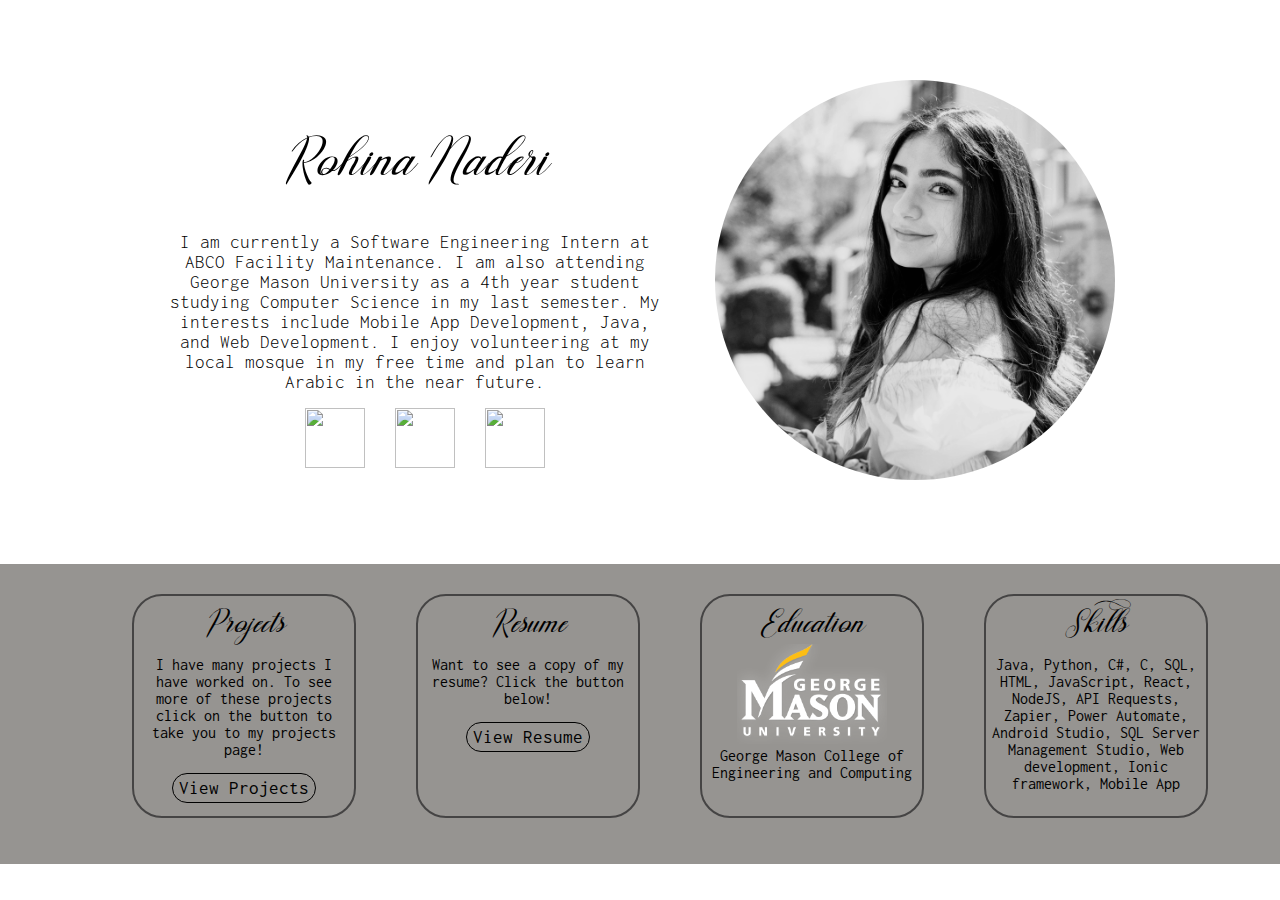
==== index.html @ f367e1b8 "Changed screen adapting" ====
<!DOCTYPE html>
<html>
  <head>
    <title>Rohina Naderi</title>
    <meta name="viewport" content="width=device-width, initial-scale=1.0" />
    <link
      rel="stylesheet"
      type="text/css"
      media="screen"
      href="css/newtab.css"
    />
    <script src="js/newtab.js"></script>
  </head>

  <body>
    <div class="intro-div">
      <div>
        <h1 id="name-display">Rohina Naderi</h1>
        <!-- <h1 id="about-me">About me</h1> -->
        <h2 id="bio">
          I am currently a Software Engineering Intern at ABCO Facility
          Maintenance. I am also attending George Mason University as a 4th year
          student studying Computer Science in my last semester. My interests
          include Mobile App Development, Java, and Web Development. I enjoy
          volunteering at my local mosque in my free time and plan to learn
          Arabic in the near future.
        </h2>
        <div id="icon-cont">
          <a
            href="mailto:rohinanadri@gmail.com?subject=Hello%20from%20your%20website&body=Hi%20there,%0A%0AI%20found%20your%20website%20and%20wanted%20to%20get%20in%20touch.%0A%0ABest%20regards,%0A[Your%20Name]"
          >
            <img id="icons" src="assets/email-icon.webp" />
          </a>
          <a href="https://www.linkedin.com/in/rohina-naderi">
            <img id="icons" src="assets/linked-in.webp" />
          </a>
          <a href="https://github.com/rohinanad">
            <img id="icons" src="assets/github-icon.png" />
          </a>
        </div>
      </div>
      <div>
        <img id="profile-photo" src="assets/profile.jpg" alt="profile image" />
      </div>
    </div>
    <div id="under-content">
      <div class="others">
        <div class="titles">Projects</div>
        <div class="descriptions">
          I have many projects I have worked on. To see more of these projects
          click on the button to take you to my projects page!
        </div>
        <div class="buttons">
          <button
            class="take-to-projects"
            id="projects"
            onclick="goToAnotherPage('pages/project.html')"
          >
            View Projects
          </button>
        </div>
      </div>
      <div class="others">
        <div class="titles">Resume</div>
        <div class="descriptions">
          Want to see a copy of my resume? Click the button below!
        </div>
        <div class="buttons">
          <button
            class="take-to-projects"
            id="resume"
            onclick="displayResume()"
          >
            View Resume
          </button>
        </div>
      </div>
      <div class="others">
        <div id="title-ed">Education</div>
        <div id="education">
          <div><img id="mason-logo" src="assets/logo.png" alt="" /></div>
          <div>George Mason College of Engineering and Computing</div>
        </div>
      </div>
      <div class="others">
        <div class="titles">Skills</div>
        <div class="descriptions">
          Java, Python, C#, C, SQL, HTML, JavaScript, React, NodeJS, API
          Requests, Zapier, Power Automate, Android Studio, SQL Server
          Management Studio, Web development, Ionic framework, Mobile App
        </div>
      </div>
    </div>
  </body>
</html>
---- css/newtab.css ----
@font-face {
    font-family: 'HelloOlivia';
    src: url('../assets/fonts//hello_olivia/Hello\ Olivia\ Italic.ttf')format('trueType');
}
@font-face {
    font-family: 'Inconsolata';
    src: url('../assets/fonts/Inconsolata-VariableFont_wdth\,wght.ttf')format('trueType');
}
body{
    background-color: white;
    height: 100%;
    margin:0;
}
#name-display{
    font-family: 'HelloOlivia';
    font-weight: 150;
    font-size: 50px;
    display: flex;
    justify-content: center;
    margin-right: 50px;
    position: relative;
    left: -100%; /* Initially positioned outside the viewport */
    transition: left 1.0s ease-in-out; /* Smooth transition effect */
}
#profile-photo{
    height: 400px;
    border-radius: 300px;
    position: relative;
    right: -500px; /* Initially positioned outside the viewport */
    transition: right 1.0s ease-in-out; /* Smooth transition effect */
}
#bio{
    font-family: 'Inconsolata';
    font-weight: 300;
    width: 500px;
    text-align: center;
    margin-top: 10px;
    margin-right: 50px;
    font-size:larger;
    position: relative;
    left: -100%; /* Initially positioned outside the viewport */
    transition: left 1.0s ease-in-out; /* Smooth transition effect */
}
.intro-div{
    display: flex;
    justify-content: center;
    margin-top: 80px;
    margin-bottom: 80px;
}
#icons{
    margin-right: 30px;
    height: 60px;
    width: 60px;
}
#icon-cont{
    display: flex;
    justify-content: center;
    position: relative;
    right: -500px; /* Initially positioned outside the viewport */
    transition: right 1.0s ease-in-out; /* Smooth transition effect */
}
#under-content{
    background-color: #969491;
    flex:1;
    height:300px;
    display: flex;
    justify-content: center;
}
.others{
    height: 220px;
    width: 220px;
    border:2px solid rgb(69, 68, 68);
    margin-top: 30px;
    margin-left: 60px;
    border-radius: 30px;
}
.titles{
    font-family: 'HelloOlivia';
    display: flex;
    justify-content: center;
    font-size: 30px;
}
.descriptions{
    font-family: 'Inconsolata';
    margin-left: 4px;
    margin-right: 4px;
    display: flex;
    justify-content: center;
    text-align: center;
    margin-top: 10px;
}
#mason-logo{
    height: 100px;
}
#education{
    display: inline;
    justify-content: center;
    height: fit-content;
    font-family: 'Inconsolata';
    margin-left: 4px;
    margin-right: 4px;
    text-align: center;
    margin-top: 0px;
}
#title-ed{
    font-family: 'HelloOlivia';
    display: flex;
    justify-content: center;
    font-size: 30px;
    margin-bottom: 0px;
    height: 30px;
}
.take-to-projects{
    border-radius: 100px;
    font-family: 'Inconsolata';
    background-color: #969491;
    border: 1px solid black;
    font-size: larger;
}
.buttons{
    display: flex;
    justify-content: center;
    margin-top: 15px;
    height: 30px;
}
.buttons :hover{
    cursor: pointer;
}
#projects-title{
    font-family: 'HelloOlivia';
    font-size: 30px;
    display: flex;
    justify-content: center;
}
.projects-all{
    display: flex;
    justify-content:center;
    margin-bottom: 30px;
}
.project-container{
    border: 1px solid black;
    height: 170px;
    width: 800px;
    border-radius: 50px;
    display: flex;
    justify-content:flex-start;
}
.project-item{
    font-family: 'Inconsolata';
    font-weight: 600;
    font-size: 30px;
    margin-left: 40px;
    margin-top: 40px;
    margin-right: 40px;
}
.project-description{
    font-family:'Inconsolata';
    margin-top: 30px;
    margin-right: 40px;
}
.github-button{
    display: flex;
    justify-content: center;
    margin-top: 20px;
}
#open-repository{
    background-color:white; 
    border: 1px solid black;
    font-family: 'Inconsolata'; 
    font-size: 20px;
    border-radius: 30px;
    cursor: pointer;
}

#return{
    background-color:white; 
    border: 1px solid black;
    font-family: 'Inconsolata'; 
    font-size: 30px;
    border-radius: 30px;
    width: 300px;
    height: 50px;
    cursor: pointer;
}
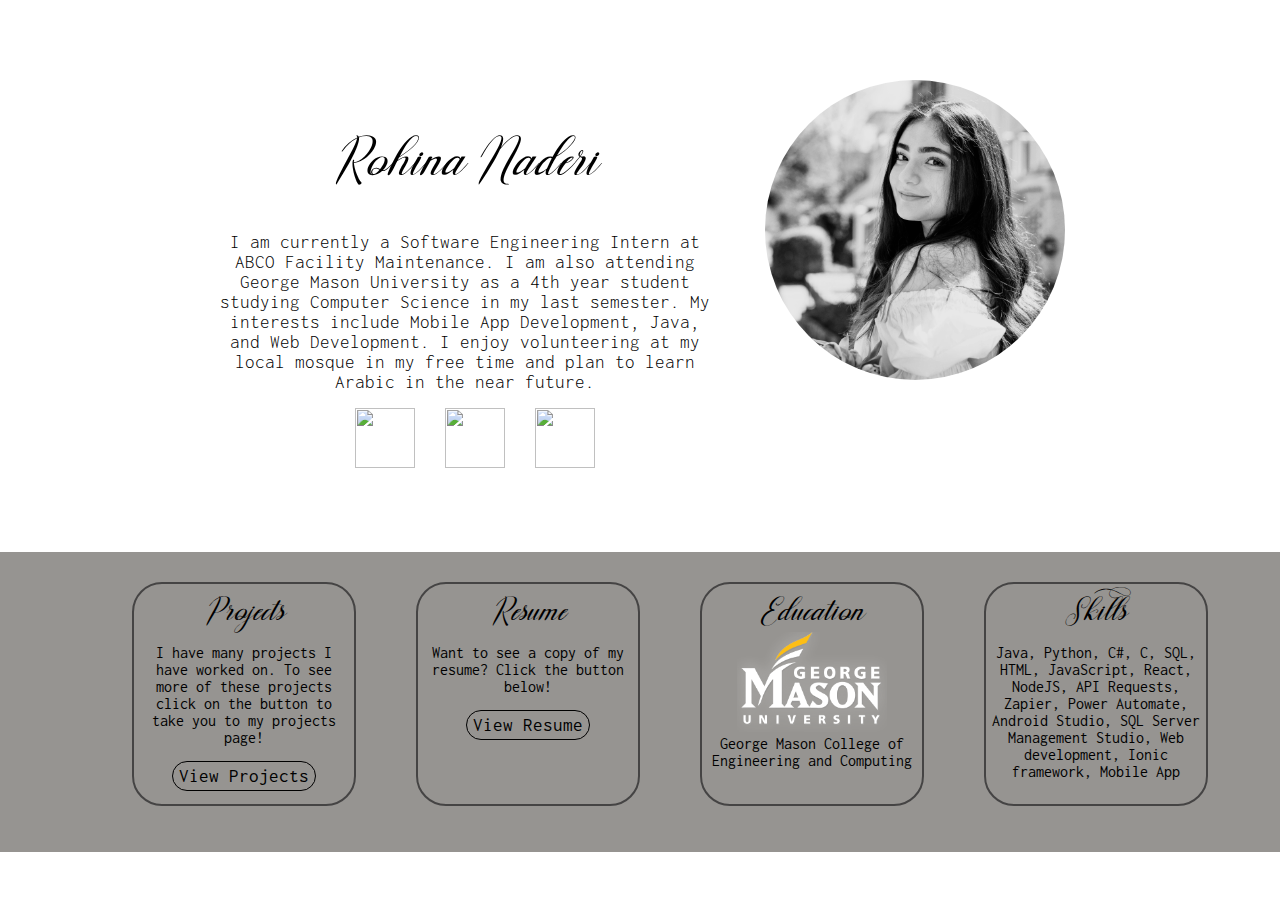
==== commit 45c225ed: "commit: Screen adjust features" ====
--- a/index.html
+++ b/index.html
@@ -2,7 +2,7 @@
 <html>
   <head>
     <title>Rohina Naderi</title>
-    <meta name="viewport" content="width=device-width, initial-scale=1.0" />
+    <meta name="viewport" content="width=device-width, initial-scale=1" />
     <link
       rel="stylesheet"
       type="text/css"
--- a/css/newtab.css
+++ b/css/newtab.css
@@ -9,6 +9,8 @@
 body{
     background-color: white;
     height: 100%;
+    width: fit-content;
+    min-width: 100%;
     margin:0;
 }
 #name-display{
@@ -23,7 +25,9 @@
     transition: left 1.0s ease-in-out; /* Smooth transition effect */
 }
 #profile-photo{
-    height: 400px;
+    max-width: 300px; /* Set the maximum width to 100% of its container */
+    height: auto; /* Allow the height to adjust proportionally */
+
     border-radius: 300px;
     position: relative;
     right: -500px; /* Initially positioned outside the viewport */
@@ -67,7 +71,8 @@
     justify-content: center;
 }
 .others{
-    height: 220px;
+    min-height: 220px;
+    height: fit-content;
     width: 220px;
     border:2px solid rgb(69, 68, 68);
     margin-top: 30px;
@@ -133,14 +138,20 @@
     justify-content: center;
 }
 .projects-all{
+    min-height: 170px;
+    height: fit-content;
+    min-width: 100%;
+    width: fit-content;
     display: flex;
     justify-content:center;
     margin-bottom: 30px;
 }
 .project-container{
     border: 1px solid black;
-    height: 170px;
-    width: 800px;
+    min-height: 170px;
+    height: fit-content;
+    max-width: 800px;
+    width: fit-content;
     border-radius: 50px;
     display: flex;
     justify-content:flex-start;
@@ -162,6 +173,7 @@
     display: flex;
     justify-content: center;
     margin-top: 20px;
+    margin-bottom: 10px;
 }
 #open-repository{
     background-color:white; 
@@ -178,7 +190,9 @@
     font-family: 'Inconsolata'; 
     font-size: 30px;
     border-radius: 30px;
-    width: 300px;
-    height: 50px;
+    min-width: 300px;
+    width:fit-content;
+    min-height: 70px;
+    height: fit-content;
     cursor: pointer;
 }